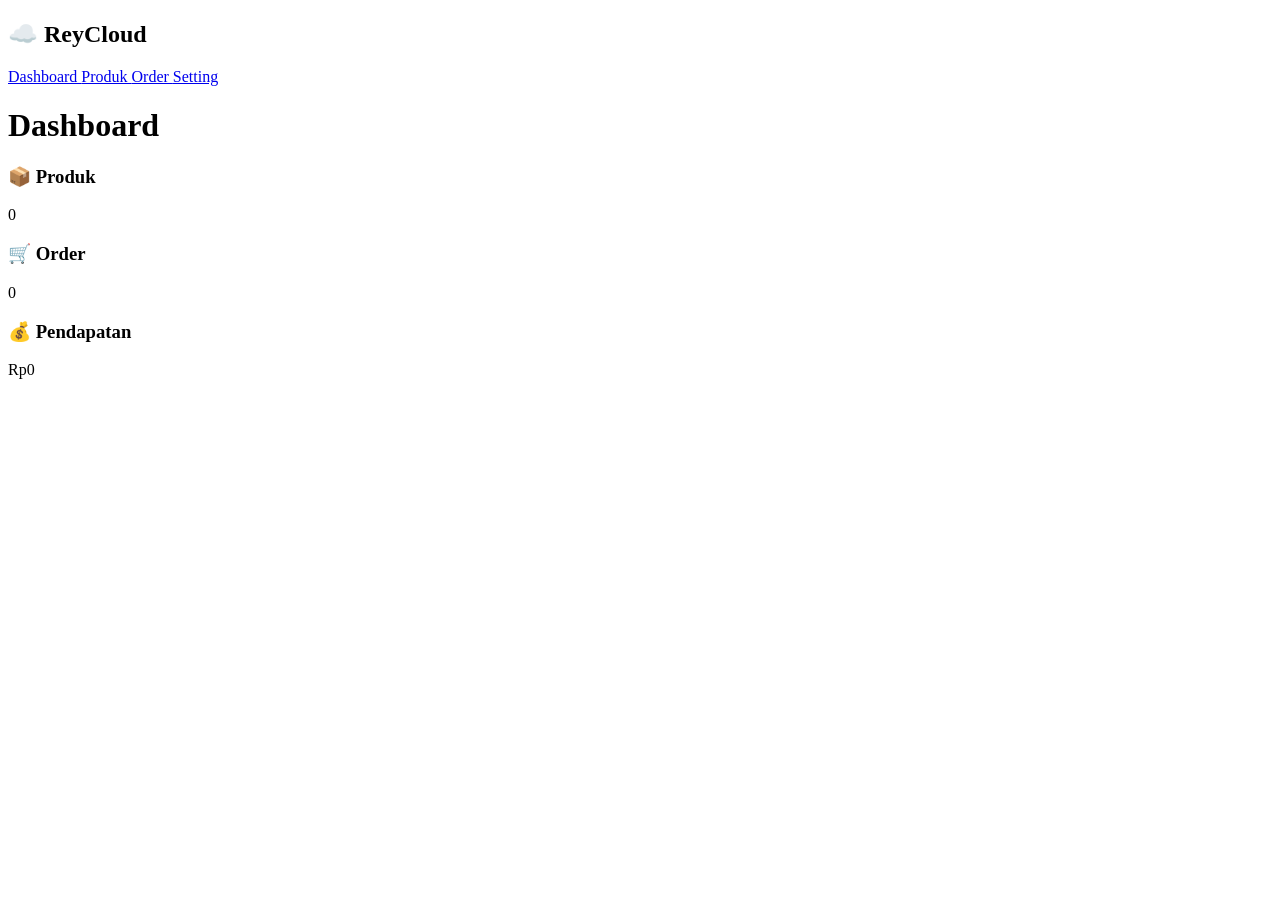
==== admin/dashboard.html @ 0e900144 "Create dashboard.html" ====
<!DOCTYPE html>
<html>

<head>
<title>
ReyCloudShop Admin
</title>

<link rel="stylesheet" href="style.css">

</head>


<body>


<div class="sidebar">

<h2>
☁️ ReyCloud
</h2>


<a href="dashboard.html">
Dashboard
</a>

<a href="product.html">
Produk
</a>

<a href="#">
Order
</a>

<a href="#">
Setting
</a>

</div>



<div class="main">


<h1>
Dashboard
</h1>


<div class="stats">


<div class="card">
<h3>
📦 Produk
</h3>

<p id="totalProduct">
0
</p>

</div>



<div class="card">
<h3>
🛒 Order
</h3>

<p>
0
</p>

</div>



<div class="card">
<h3>
💰 Pendapatan
</h3>

<p>
Rp0
</p>

</div>


</div>



</div>


</body>

</html>
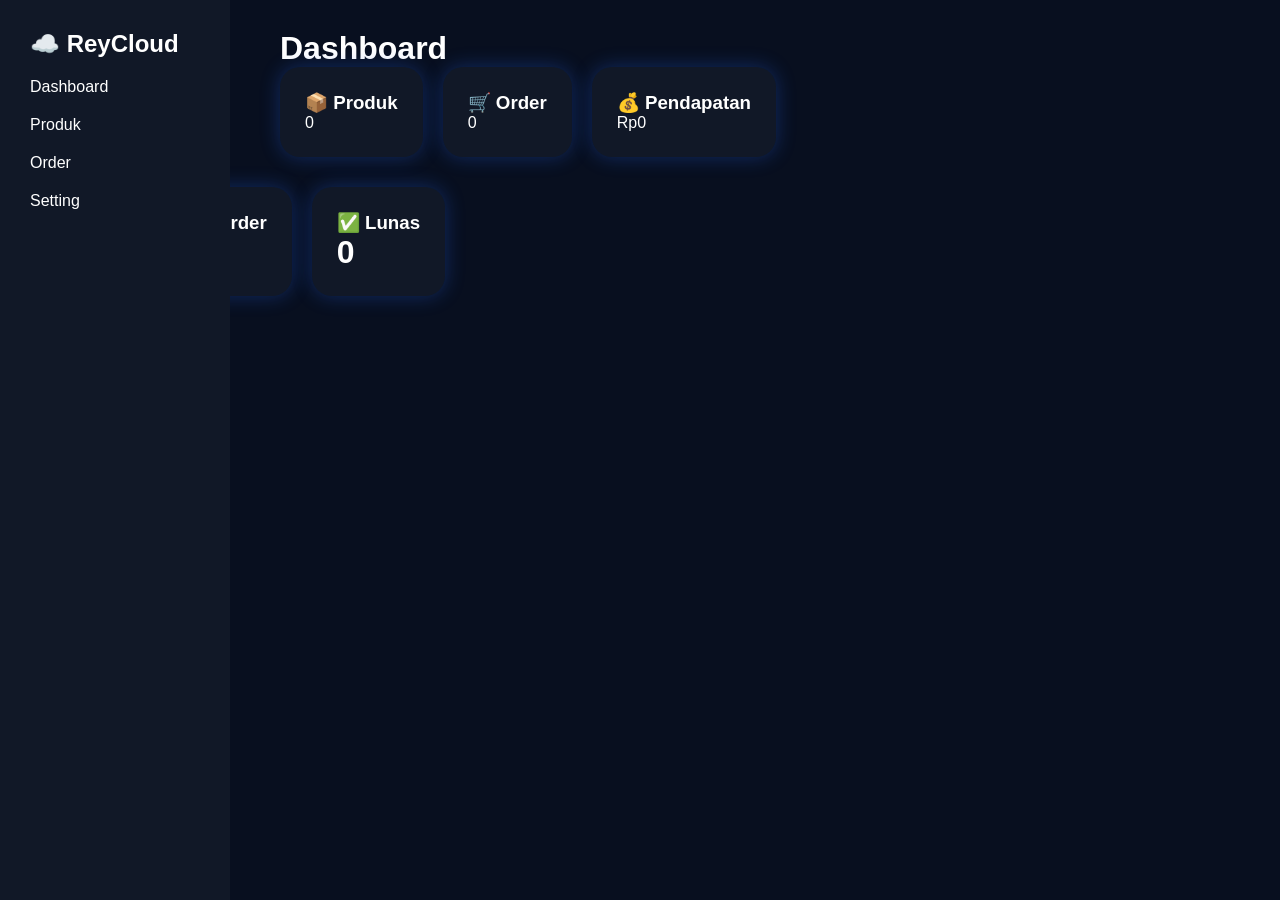
==== commit 447ab726: "Update dashboard.html" ====
--- a/admin/dashboard.html
+++ b/admin/dashboard.html
@@ -96,6 +96,51 @@
 
 </div>
 
+  <div class="stats">
+
+
+<div class="card">
+
+<h3>
+📦 Produk
+</h3>
+
+<h1 id="product">
+0
+</h1>
+
+</div>
+
+
+
+<div class="card">
+
+<h3>
+🛒 Order
+</h3>
+
+<h1 id="order">
+0
+</h1>
+
+</div>
+
+
+
+<div class="card">
+
+<h3>
+✅ Lunas
+</h3>
+
+<h1 id="paid">
+0
+</h1>
+
+</div>
+
+
+  </div>
 
 </body>
 
--- a/admin/style.css
+++ b/admin/style.css
@@ -0,0 +1,126 @@
+*{
+margin:0;
+padding:0;
+box-sizing:border-box;
+font-family:Arial;
+}
+
+
+body{
+
+background:#080f1f;
+color:white;
+
+}
+
+
+.sidebar{
+
+position:fixed;
+
+width:230px;
+
+height:100vh;
+
+background:#111827;
+
+padding:30px;
+
+}
+
+
+
+.sidebar a{
+
+display:block;
+
+color:white;
+
+text-decoration:none;
+
+margin:20px 0;
+
+}
+
+
+
+.main{
+
+margin-left:250px;
+
+padding:30px;
+
+}
+
+
+
+.stats{
+
+display:flex;
+
+gap:20px;
+
+}
+
+
+
+.card,.box{
+
+background:#111827;
+
+padding:25px;
+
+border-radius:20px;
+
+box-shadow:
+0 0 20px #2563eb55;
+
+}
+
+
+
+input,select{
+
+padding:12px;
+
+margin:5px;
+
+border-radius:10px;
+
+border:0;
+
+}
+
+
+
+button{
+
+padding:10px 20px;
+
+border:0;
+
+border-radius:10px;
+
+background:#2563eb;
+
+color:white;
+
+cursor:pointer;
+
+}
+
+
+
+table{
+
+margin-top:30px;
+
+width:100%;
+
+background:#111827;
+
+border-radius:15px;
+
+padding:10px;
+
+}
